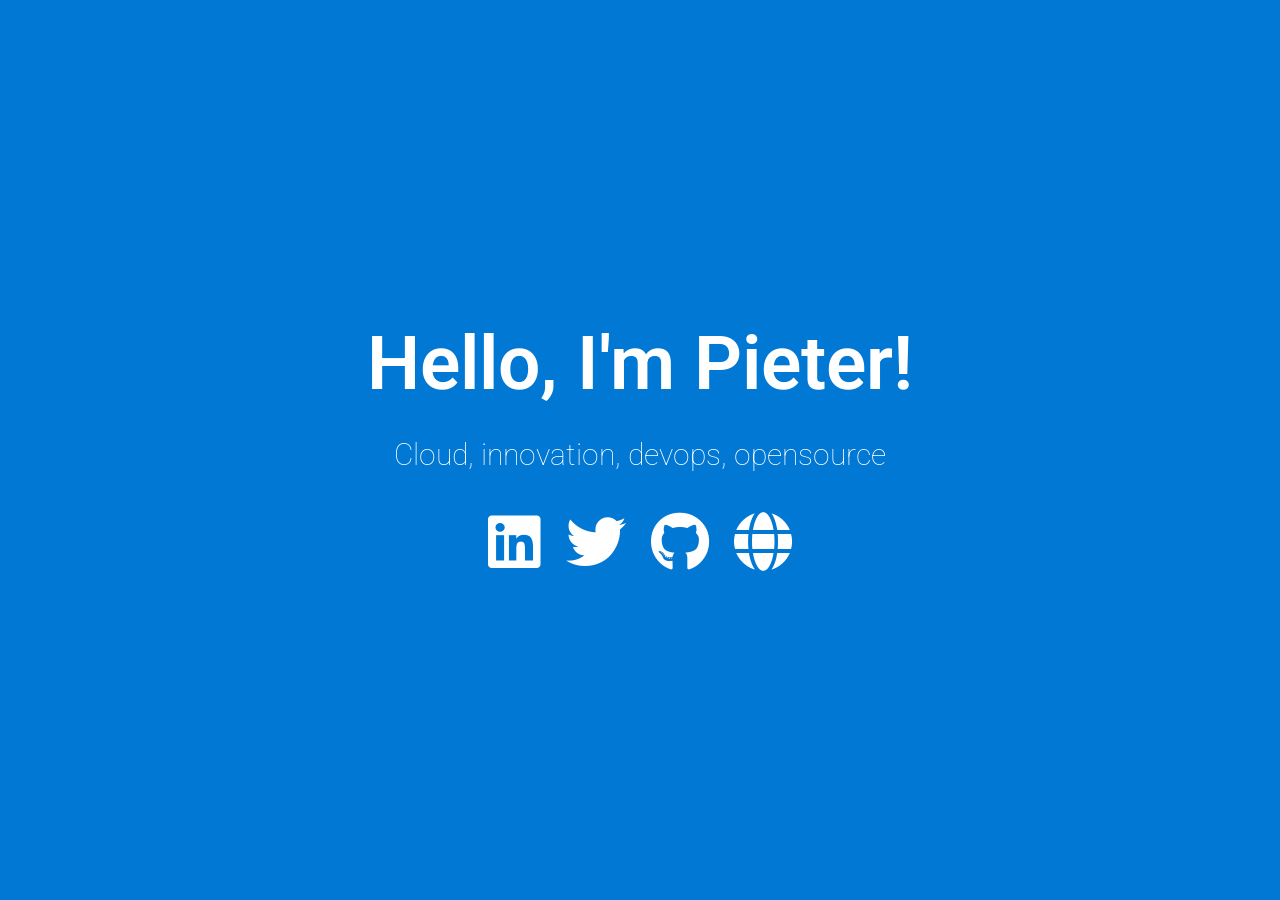
==== web/index.html @ 5d20f02c "initial" ====
<!DOCTYPE html>
<html>
<head>
	<meta charset="utf-8">
	<meta http-equiv="X-UA-Compatible" content="IE=edge">
	<meta name="viewport" content="width=device-width, initial-scale=1.0">

	<title>Pieter de Bruin</title>

	<link rel="icon" type="image/png" sizes="32x32" href="favicon-32x32.png">

	<link href="https://fonts.googleapis.com/css?family=Reem+Kufi|Roboto:300" rel="stylesheet">
	<link href="https://use.fontawesome.com/releases/v5.4.1/css/all.css" rel="stylesheet">
	<link rel="stylesheet" href="css/reset.css">
	<link rel="stylesheet" href="css/styles.css">
	<link rel="stylesheet" href="css/themes/azure-white.css">
</head>
<body>
	<main>
		<div class="intro">Hello, I'm Pieter!</div>
		<div class="tagline">Cloud, innovation, devops, opensource</div>
		<!-- Find your icons from here - https://fontawesome.com/icons?d=gallery&s=brands -->
		<div class="icons-social">
			<a target="_blank" href="https://www.linkedin.com/in/pieterjmdebruin"><i class="fab fa-linkedin"></i></a>
			<a target="_blank" href="https://twitter.com/pieter_de_bruin"><i class="fab fa-twitter"></i></a>
			<a target="_blank" href="https://github.com/pdebruin"><i class="fab fa-github"></i></a>
			<a target="_blank" href="https://pdebruin.github.io"><i class="fas fa-globe"></i></a>
		</div>
	</main>
</body>
</html>
---- web/css/styles.css ----
/* Typography */

html {
	font-family: 'Roboto', sans-serif;
}

@media (min-width: 576px) {
	html {
		font-size: 14px;
	}
}

@media (min-width: 768px) {
	html {
		font-size: 16px;
	}
}

@media (min-width: 992px) {
	html {
		font-size: 18px;
	}
}

@media (min-width: 1200px) {
	html {
		font-size: 20px;
	}
}

.icons-social i {
	font-size: 3em;
}

/* Custom Styles */

main {
	display: flex;
	flex-direction: column;
	min-height: 100vh;
	justify-content: center;
	padding: 0 30px;
	text-align: center;
}

main > .intro {
	font-family: 'Roboto', sans-serif;
	font-size: 3.75em;
	font-weight: 600;
}

main > .tagline {
	font-size: 1.5rem;
	margin: 1.5rem 0;
	font-weight: 100;
}

.icons-social i {
	padding: 10px;
}

.devto {
	margin-bottom: -0.20rem;
}

.devto svg {
	margin-bottom: -0.20rem;
	margin-left: 0.675rem;;
	width: 2.65rem;
	height: 2.65rem;
}
---- web/css/themes/azure-white.css ----
/* Theme */

main {
	background: #0078D4;
	color: #FFFFFF;
}

.icons-social a {
	color: #FFFFFF;
}

.icons-social a svg path{
	fill: #FFFFFF;
}
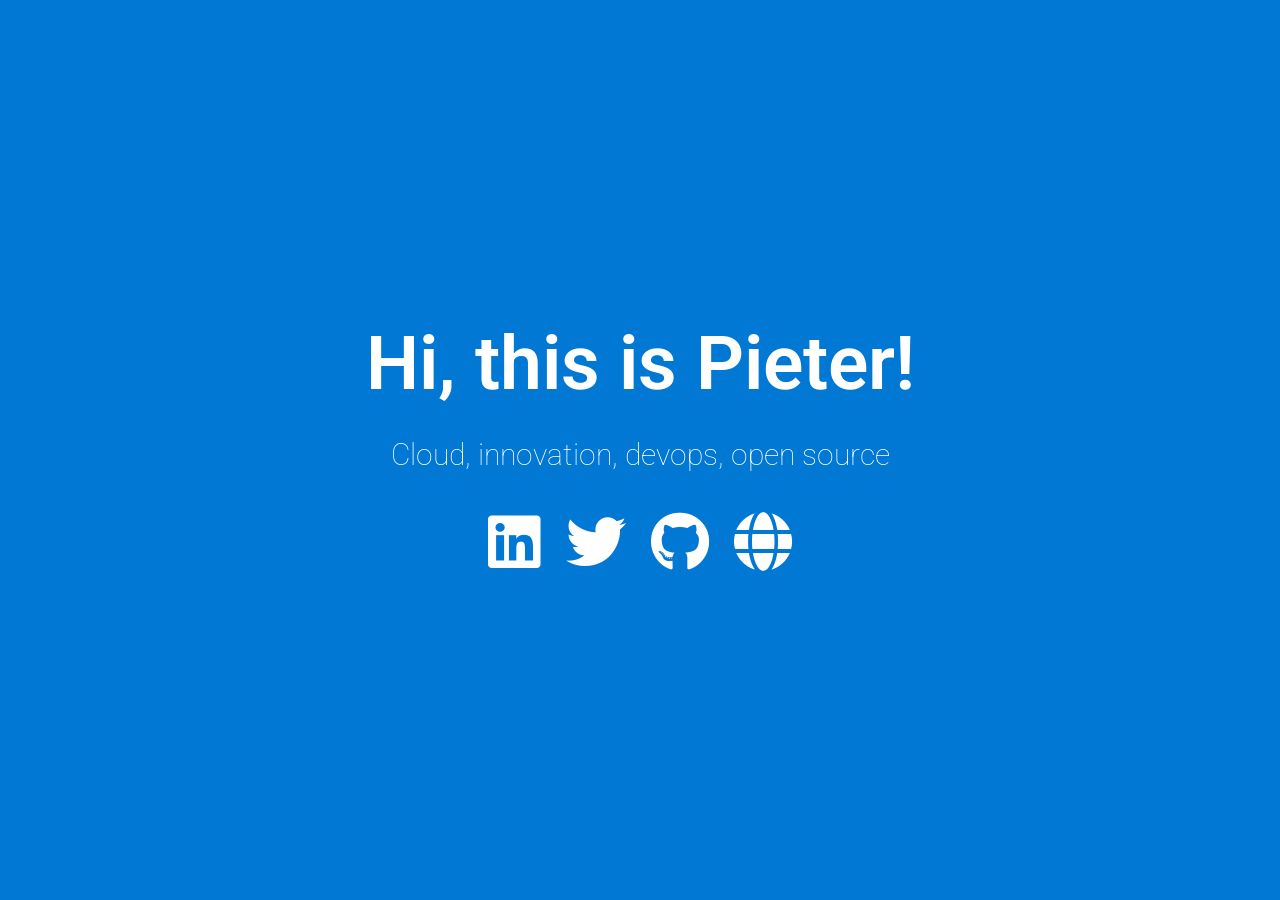
==== commit a916c701: "initial" ====
--- a/web/index.html
+++ b/web/index.html
@@ -17,8 +17,8 @@
 </head>
 <body>
 	<main>
-		<div class="intro">Hello, I'm Pieter!</div>
-		<div class="tagline">Cloud, innovation, devops, opensource</div>
+		<div class="intro">Hi, this is Pieter!</div>
+		<div class="tagline">Cloud, innovation, devops, open source</div>
 		<!-- Find your icons from here - https://fontawesome.com/icons?d=gallery&s=brands -->
 		<div class="icons-social">
 			<a target="_blank" href="https://www.linkedin.com/in/pieterjmdebruin"><i class="fab fa-linkedin"></i></a>
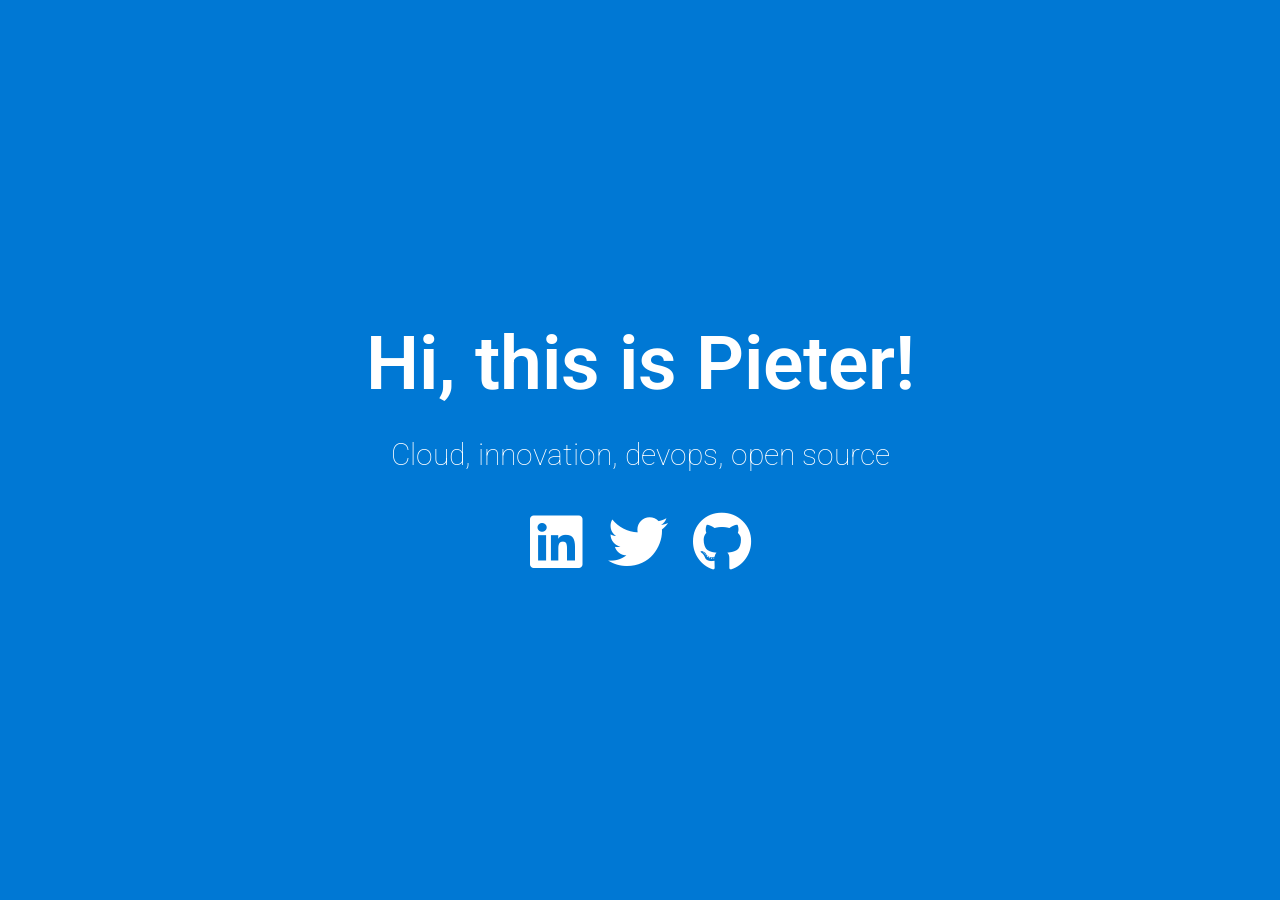
==== commit 5530b50b: "noblog" ====
--- a/web/index.html
+++ b/web/index.html
@@ -14,6 +14,13 @@
 	<link rel="stylesheet" href="css/reset.css">
 	<link rel="stylesheet" href="css/styles.css">
 	<link rel="stylesheet" href="css/themes/azure-white.css">
+	<script type="text/javascript">
+		var sdkInstance="appInsightsSDK";window[sdkInstance]="appInsights";var aiName=window[sdkInstance],aisdk=window[aiName]||function(e){function n(e){t[e]=function(){var n=arguments;t.queue.push(function(){t[e].apply(t,n)})}}var t={config:e};t.initialize=!0;var i=document,a=window;setTimeout(function(){var n=i.createElement("script");n.src=e.url||"https://az416426.vo.msecnd.net/scripts/b/ai.2.min.js",i.getElementsByTagName("script")[0].parentNode.appendChild(n)});try{t.cookie=i.cookie}catch(e){}t.queue=[],t.version=2;for(var r=["Event","PageView","Exception","Trace","DependencyData","Metric","PageViewPerformance"];r.length;)n("track"+r.pop());n("startTrackPage"),n("stopTrackPage");var s="Track"+r[0];if(n("start"+s),n("stop"+s),n("setAuthenticatedUserContext"),n("clearAuthenticatedUserContext"),n("flush"),!(!0===e.disableExceptionTracking||e.extensionConfig&&e.extensionConfig.ApplicationInsightsAnalytics&&!0===e.extensionConfig.ApplicationInsightsAnalytics.disableExceptionTracking)){n("_"+(r="onerror"));var o=a[r];a[r]=function(e,n,i,a,s){var c=o&&o(e,n,i,a,s);return!0!==c&&t["_"+r]({message:e,url:n,lineNumber:i,columnNumber:a,error:s}),c},e.autoExceptionInstrumented=!0}return t}(
+		{
+			instrumentationKey:"77b672d9-0f70-448d-b0b4-4e29cc2e178e"
+   		}
+		);window[aiName]=aisdk,aisdk.queue&&0===aisdk.queue.length&&aisdk.trackPageView({});
+	</script>
 </head>
 <body>
 	<main>
@@ -24,7 +31,7 @@
 			<a target="_blank" href="https://www.linkedin.com/in/pieterjmdebruin"><i class="fab fa-linkedin"></i></a>
 			<a target="_blank" href="https://twitter.com/pieter_de_bruin"><i class="fab fa-twitter"></i></a>
 			<a target="_blank" href="https://github.com/pdebruin"><i class="fab fa-github"></i></a>
-			<a target="_blank" href="https://pdebruin.github.io"><i class="fas fa-globe"></i></a>
+			<!-- <a target="_blank" href="https://blog.pdebruin.net"><i class="fas fa-globe"></i></a> -->
 		</div>
 	</main>
 </body>
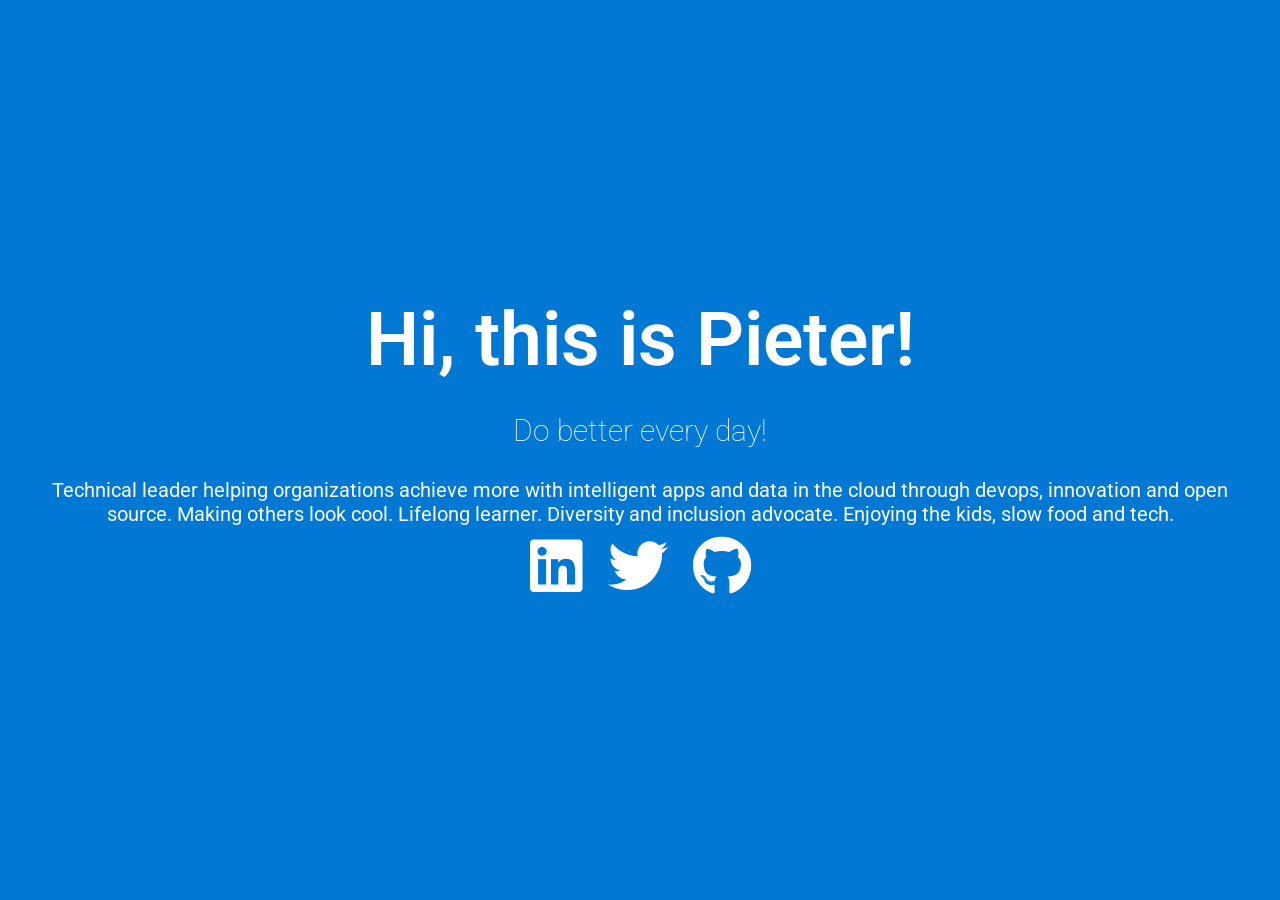
==== commit ab8e28c7: "bio" ====
--- a/web/index.html
+++ b/web/index.html
@@ -25,12 +25,15 @@
 <body>
 	<main>
 		<div class="intro">Hi, this is Pieter!</div>
-		<div class="tagline">Cloud, innovation, devops, open source</div>
+		<div class="tagline">Do better every day!</div>
+		<div>
+			Technical leader helping organizations achieve more with intelligent apps and data in the cloud through devops, innovation and open source. Making others look cool. Lifelong learner. Diversity and inclusion advocate. Enjoying the kids, slow food and tech.
+		</div>
 		<!-- Find your icons from here - https://fontawesome.com/icons?d=gallery&s=brands -->
 		<div class="icons-social">
 			<a target="_blank" href="https://www.linkedin.com/in/pieterjmdebruin"><i class="fab fa-linkedin"></i></a>
 			<a target="_blank" href="https://twitter.com/pieter_de_bruin"><i class="fab fa-twitter"></i></a>
-			<a target="_blank" href="https://github.com/pdebruin"><i class="fab fa-github"></i></a>
+			<a target="_blank" href="https://github.com/pdebruin?tab=stars"><i class="fab fa-github"></i></a>
 			<!-- <a target="_blank" href="https://blog.pdebruin.net"><i class="fas fa-globe"></i></a> -->
 		</div>
 	</main>
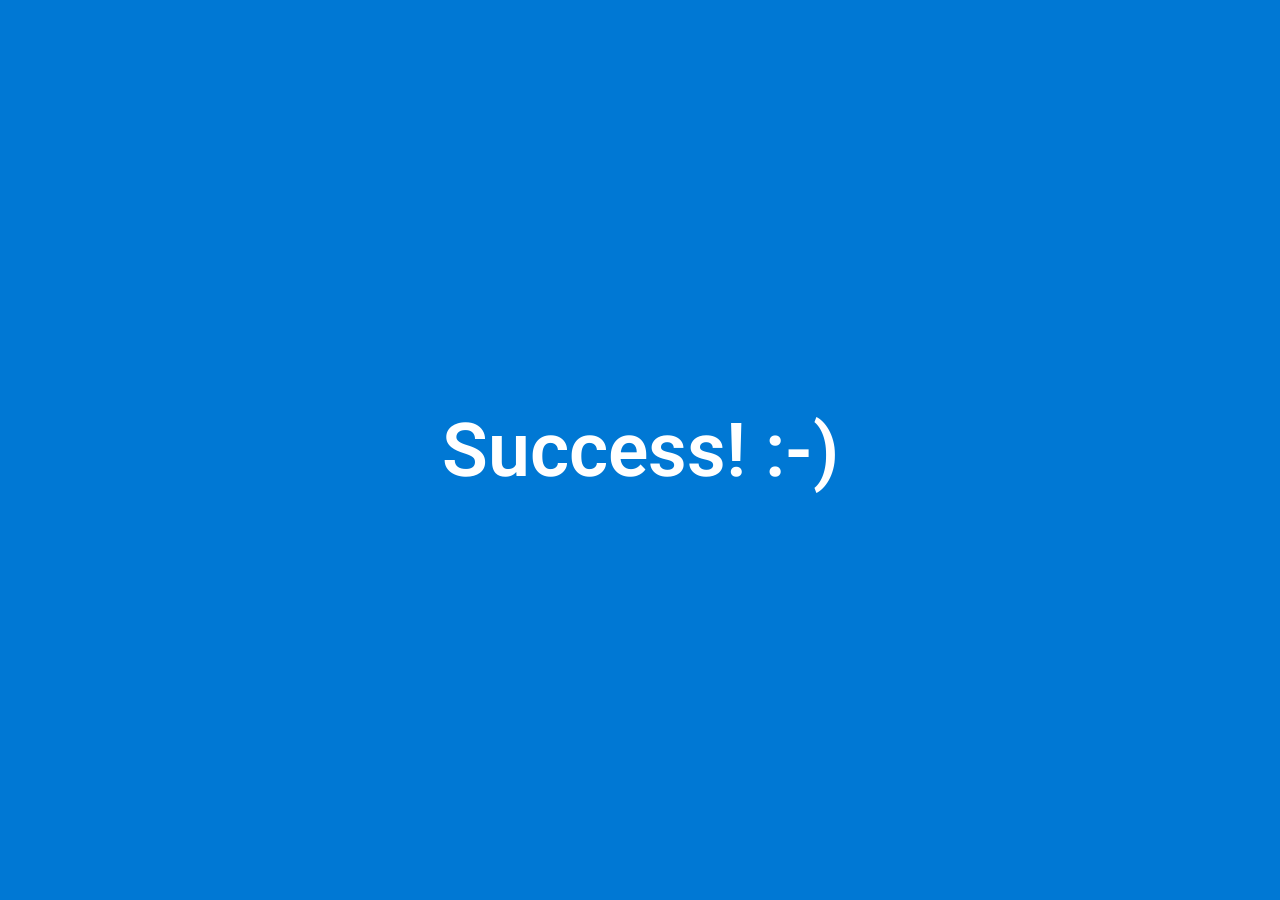
==== commit 4908a7a7: "Create index.html" ====
--- a/web/index.html
+++ b/web/index.html
@@ -24,18 +24,7 @@
 </head>
 <body>
 	<main>
-		<div class="intro">Hi, this is Pieter!</div>
-		<div class="tagline">Do better every day!</div>
-		<div>
-			Technical leader helping organizations achieve more with intelligent apps and data in the cloud through devops, innovation and open source. Making others look cool. Lifelong learner. Diversity and inclusion advocate. Enjoying the kids, slow food and tech.
-		</div>
-		<!-- Find your icons from here - https://fontawesome.com/icons?d=gallery&s=brands -->
-		<div class="icons-social">
-			<a target="_blank" href="https://www.linkedin.com/in/pieterjmdebruin"><i class="fab fa-linkedin"></i></a>
-			<a target="_blank" href="https://twitter.com/pieter_de_bruin"><i class="fab fa-twitter"></i></a>
-			<a target="_blank" href="https://github.com/pdebruin?tab=stars"><i class="fab fa-github"></i></a>
-			<!-- <a target="_blank" href="https://blog.pdebruin.net"><i class="fas fa-globe"></i></a> -->
-		</div>
+		<div class="intro">Success! :-)</div>
 	</main>
 </body>
 </html>
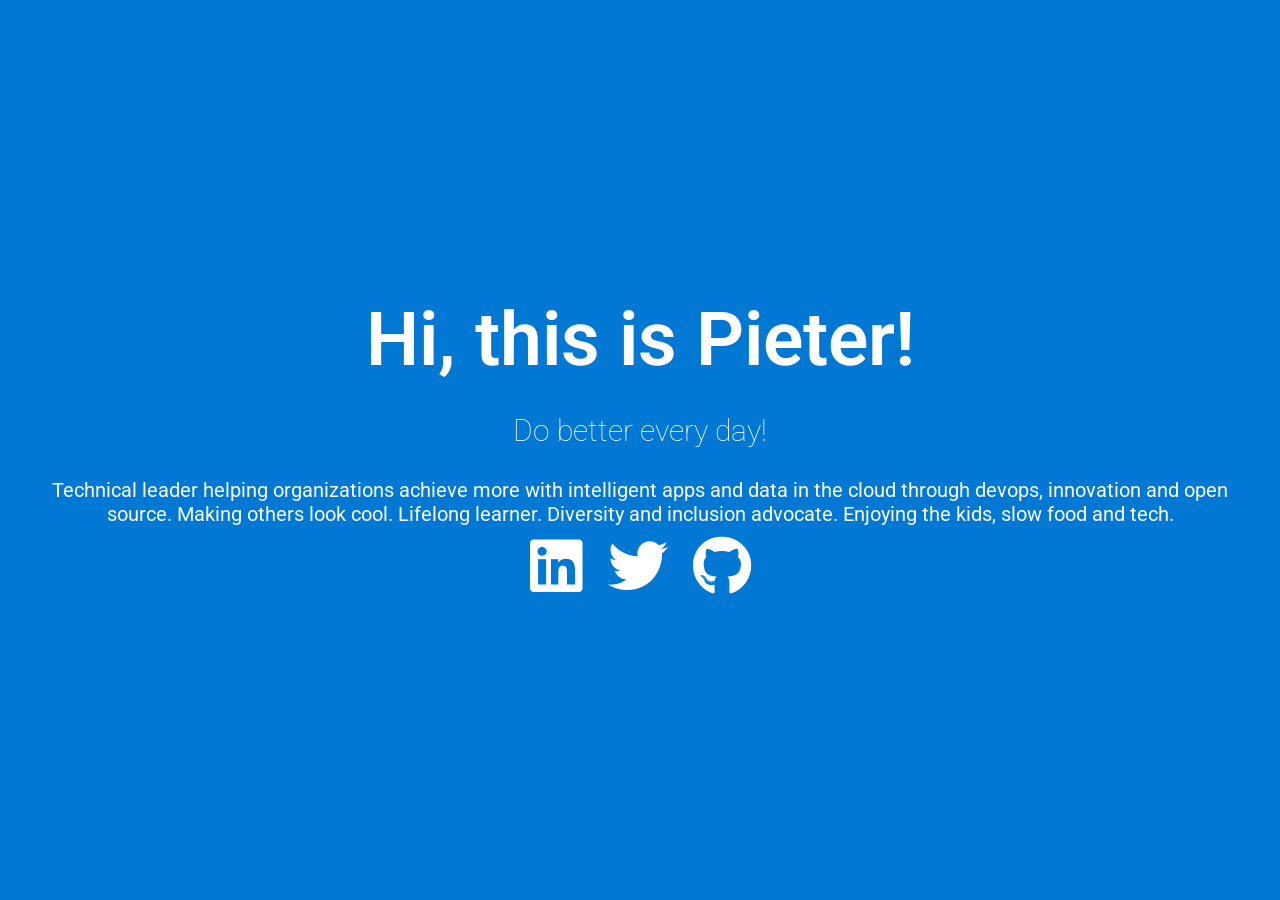
==== commit cdc44fd1: "Rename index2.html to index.html" ====
--- a/web/index.html
+++ b/web/index.html
@@ -24,7 +24,18 @@
 </head>
 <body>
 	<main>
-		<div class="intro">Success! :-)</div>
+		<div class="intro">Hi, this is Pieter!</div>
+		<div class="tagline">Do better every day!</div>
+		<div>
+			Technical leader helping organizations achieve more with intelligent apps and data in the cloud through devops, innovation and open source. Making others look cool. Lifelong learner. Diversity and inclusion advocate. Enjoying the kids, slow food and tech.
+		</div>
+		<!-- Find your icons from here - https://fontawesome.com/icons?d=gallery&s=brands -->
+		<div class="icons-social">
+			<a target="_blank" href="https://www.linkedin.com/in/pieterjmdebruin"><i class="fab fa-linkedin"></i></a>
+			<a target="_blank" href="https://twitter.com/pieter_de_bruin"><i class="fab fa-twitter"></i></a>
+			<a target="_blank" href="https://github.com/pdebruin?tab=stars"><i class="fab fa-github"></i></a>
+			<!-- <a target="_blank" href="https://blog.pdebruin.net"><i class="fas fa-globe"></i></a> -->
+		</div>
 	</main>
 </body>
 </html>
